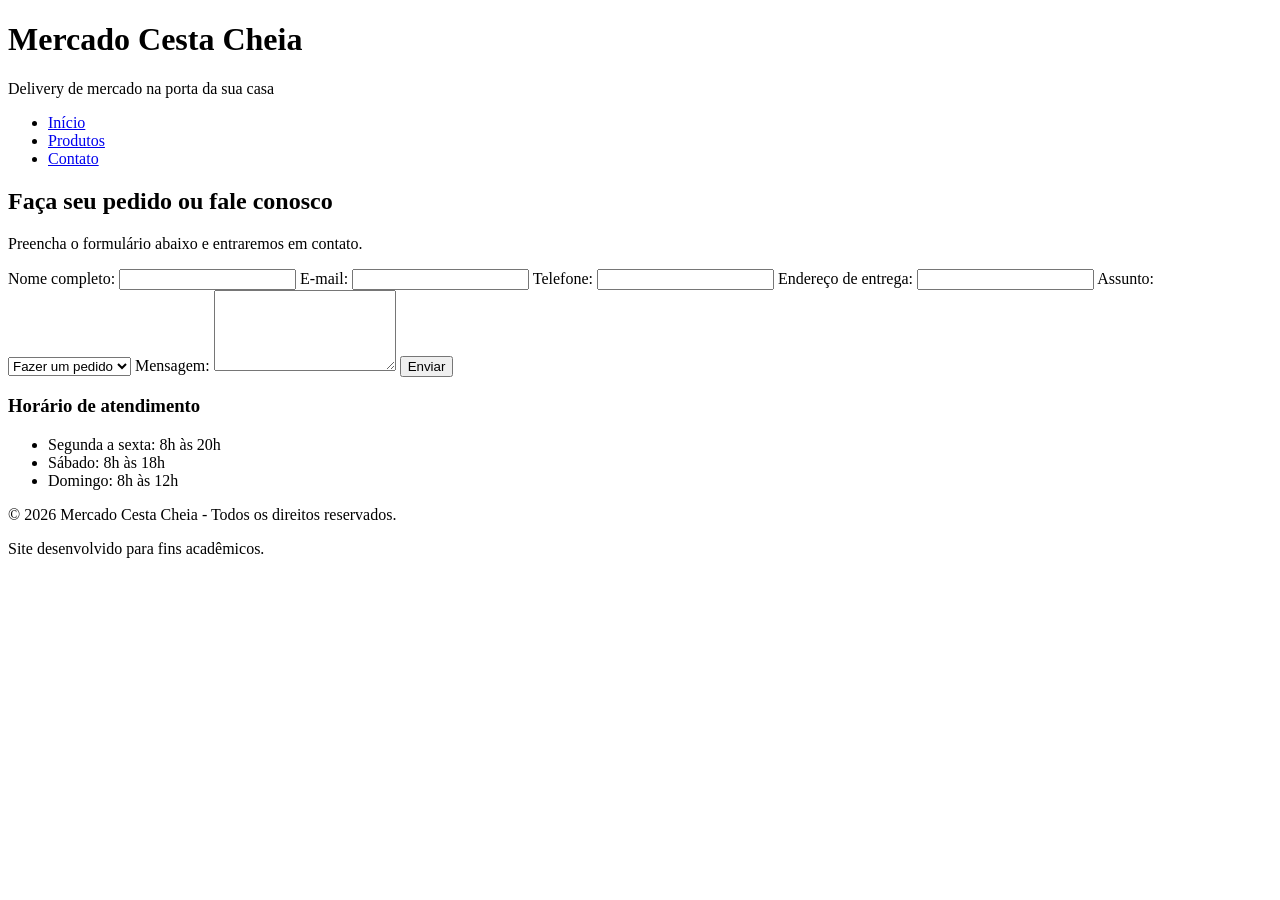
==== contato.html @ b368e896 "Adiciona páginas HTML e README" ====
<!--
Descricao: Situação de Aprendizagem 01 - Site de Loja Virtual (Mercado Delivery)
nome_arquivo: contato.html
nome_exercicio: Situação de Aprendizagem 01 - Projeto Intermediário
nome_aluno: Pedro Henrique de Sousa Martins
email_aluno: pedro.martins55@aluno.cps.sp.gov.br
turma: A1129-N-D.S.M.-312-20262
-->
<!DOCTYPE html>
<html lang="pt-BR">
<head>
    <meta charset="UTF-8">
    <meta name="viewport" content="width=device-width, initial-scale=1.0">
    <title>Mercado Cesta Cheia - Contato</title>
    <link rel="stylesheet" href="css/style.css">
</head>
<body>

    <header>
        <h1>Mercado Cesta Cheia</h1>
        <p>Delivery de mercado na porta da sua casa</p>
        <nav>
            <ul>
                <li><a href="index.html">Início</a></li>
                <li><a href="produtos.html">Produtos</a></li>
                <li><a href="contato.html">Contato</a></li>
            </ul>
        </nav>
    </header>

    <main>

        <section>
            <h2>Faça seu pedido ou fale conosco</h2>
            <p>Preencha o formulário abaixo e entraremos em contato.</p>

            <form action="#" method="post">
                <label for="nome">Nome completo:</label>
                <input type="text" id="nome" name="nome" required>

                <label for="email">E-mail:</label>
                <input type="email" id="email" name="email" required>

                <label for="telefone">Telefone:</label>
                <input type="tel" id="telefone" name="telefone">

                <label for="endereco">Endereço de entrega:</label>
                <input type="text" id="endereco" name="endereco">

                <label for="assunto">Assunto:</label>
                <select id="assunto" name="assunto">
                    <option value="pedido">Fazer um pedido</option>
                    <option value="duvida">Dúvida</option>
                    <option value="reclamacao">Reclamação</option>
                    <option value="sugestao">Sugestão</option>
                </select>

                <label for="mensagem">Mensagem:</label>
                <textarea id="mensagem" name="mensagem" rows="5"></textarea>

                <button type="submit">Enviar</button>
            </form>
        </section>

        <section>
            <h3>Horário de atendimento</h3>
            <ul>
                <li>Segunda a sexta: 8h às 20h</li>
                <li>Sábado: 8h às 18h</li>
                <li>Domingo: 8h às 12h</li>
            </ul>
        </section>

    </main>

    <footer>
        <p>&copy; 2026 Mercado Cesta Cheia - Todos os direitos reservados.</p>
        <p>Site desenvolvido para fins acadêmicos.</p>
    </footer>

</body>
</html>
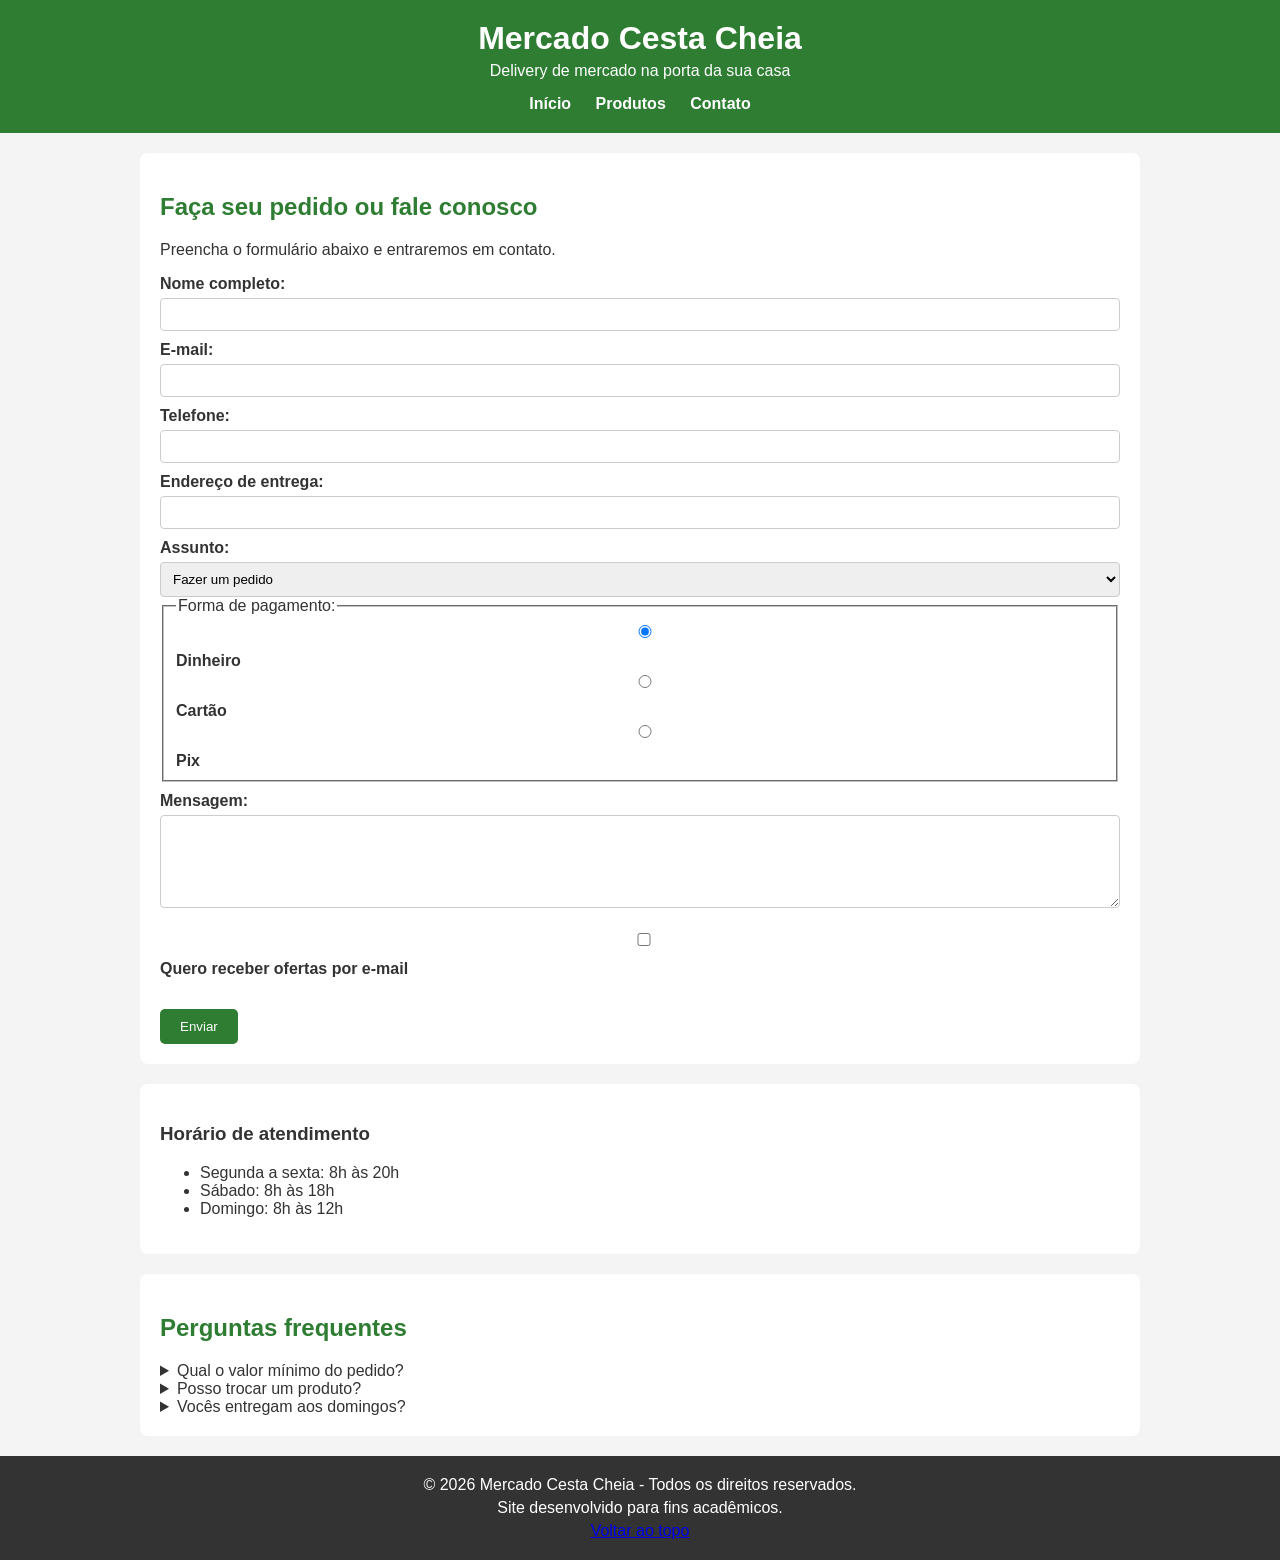
==== commit 953f045d: "Melhora a loja: ofertas, botões de compra, categorias, FAQ e forma de pagamento" ====
--- a/contato.html
+++ b/contato.html
@@ -16,14 +16,14 @@
 </head>
 <body>
 
-    <header>
+    <header id="topo">
         <h1>Mercado Cesta Cheia</h1>
         <p>Delivery de mercado na porta da sua casa</p>
         <nav>
             <ul>
                 <li><a href="index.html">Início</a></li>
                 <li><a href="produtos.html">Produtos</a></li>
-                <li><a href="contato.html">Contato</a></li>
+                <li><a href="contato.html" class="ativo">Contato</a></li>
             </ul>
         </nav>
     </header>
@@ -55,8 +55,23 @@
                     <option value="sugestao">Sugestão</option>
                 </select>
 
+                <fieldset>
+                    <legend>Forma de pagamento:</legend>
+                    <input type="radio" id="dinheiro" name="pagamento" value="dinheiro" class="marcar" checked>
+                    <label for="dinheiro" class="opcao">Dinheiro</label>
+                    <input type="radio" id="cartao" name="pagamento" value="cartao" class="marcar">
+                    <label for="cartao" class="opcao">Cartão</label>
+                    <input type="radio" id="pix" name="pagamento" value="pix" class="marcar">
+                    <label for="pix" class="opcao">Pix</label>
+                </fieldset>
+
                 <label for="mensagem">Mensagem:</label>
                 <textarea id="mensagem" name="mensagem" rows="5"></textarea>
+
+                <p>
+                    <input type="checkbox" id="ofertas" name="ofertas" class="marcar">
+                    <label for="ofertas" class="opcao">Quero receber ofertas por e-mail</label>
+                </p>
 
                 <button type="submit">Enviar</button>
             </form>
@@ -71,11 +86,31 @@
             </ul>
         </section>
 
+        <section>
+            <h2>Perguntas frequentes</h2>
+
+            <details>
+                <summary>Qual o valor mínimo do pedido?</summary>
+                <p>O pedido mínimo é de R$ 30,00.</p>
+            </details>
+
+            <details>
+                <summary>Posso trocar um produto?</summary>
+                <p>Sim! Se algum produto chegar com problema, trocamos sem custo.</p>
+            </details>
+
+            <details>
+                <summary>Vocês entregam aos domingos?</summary>
+                <p>Sim, aos domingos entregamos das 8h às 12h.</p>
+            </details>
+        </section>
+
     </main>
 
     <footer>
         <p>&copy; 2026 Mercado Cesta Cheia - Todos os direitos reservados.</p>
         <p>Site desenvolvido para fins acadêmicos.</p>
+        <p><a href="#topo">Voltar ao topo</a></p>
     </footer>
 
 </body>
--- a/css/style.css
+++ b/css/style.css
@@ -0,0 +1,170 @@
+/*
+Descricao: Situação de Aprendizagem 01 - Site de Loja Virtual (Mercado Delivery)
+nome_arquivo: style.css
+nome_exercicio: Situação de Aprendizagem 01 - Projeto Intermediário
+nome_aluno: Pedro Henrique de Sousa Martins
+email_aluno: pedro.martins55@aluno.cps.sp.gov.br
+turma: A1129-N-D.S.M.-312-20262
+*/
+
+body {
+    margin: 0;
+    font-family: Arial, Helvetica, sans-serif;
+    background-color: #f4f4f4;
+    color: #333333;
+}
+
+header {
+    background-color: #2e7d32;
+    color: #ffffff;
+    text-align: center;
+    padding: 20px;
+}
+
+header h1 {
+    margin: 0;
+}
+
+header p {
+    margin: 5px 0 15px 0;
+}
+
+nav ul {
+    list-style: none;
+    margin: 0;
+    padding: 0;
+}
+
+nav li {
+    display: inline;
+    margin: 0 10px;
+}
+
+nav a {
+    color: #ffffff;
+    text-decoration: none;
+    font-weight: bold;
+}
+
+nav a:hover {
+    text-decoration: underline;
+}
+
+main {
+    width: 90%;
+    max-width: 1000px;
+    margin: 20px auto;
+}
+
+section {
+    background-color: #ffffff;
+    padding: 20px;
+    margin-bottom: 20px;
+    border-radius: 8px;
+}
+
+h2 {
+    color: #2e7d32;
+}
+
+.banner {
+    text-align: center;
+}
+
+.banner img {
+    width: 150px;
+}
+
+.botao {
+    display: inline-block;
+    background-color: #ff9800;
+    color: #ffffff;
+    padding: 10px 20px;
+    text-decoration: none;
+    border-radius: 5px;
+}
+
+.botao:hover {
+    background-color: #e68900;
+}
+
+.produto {
+    display: inline-block;
+    width: 180px;
+    margin: 10px;
+    padding: 10px;
+    border: 1px solid #dddddd;
+    border-radius: 8px;
+    text-align: center;
+    vertical-align: top;
+}
+
+.produto img {
+    width: 100px;
+    height: 100px;
+}
+
+.produto h3 {
+    margin: 10px 0 5px 0;
+}
+
+.preco {
+    color: #2e7d32;
+    font-weight: bold;
+}
+
+table {
+    width: 100%;
+    border-collapse: collapse;
+}
+
+th, td {
+    border: 1px solid #cccccc;
+    padding: 10px;
+    text-align: left;
+}
+
+th {
+    background-color: #2e7d32;
+    color: #ffffff;
+}
+
+label {
+    display: block;
+    margin-top: 10px;
+    font-weight: bold;
+}
+
+input, select, textarea {
+    width: 100%;
+    padding: 8px;
+    margin-top: 5px;
+    border: 1px solid #cccccc;
+    border-radius: 4px;
+    box-sizing: border-box;
+}
+
+button {
+    margin-top: 15px;
+    background-color: #2e7d32;
+    color: #ffffff;
+    border: none;
+    padding: 10px 20px;
+    border-radius: 5px;
+    cursor: pointer;
+}
+
+button:hover {
+    background-color: #1b5e20;
+}
+
+footer {
+    background-color: #333333;
+    color: #ffffff;
+    text-align: center;
+    padding: 15px;
+}
+
+footer p {
+    margin: 5px 0;
+}
